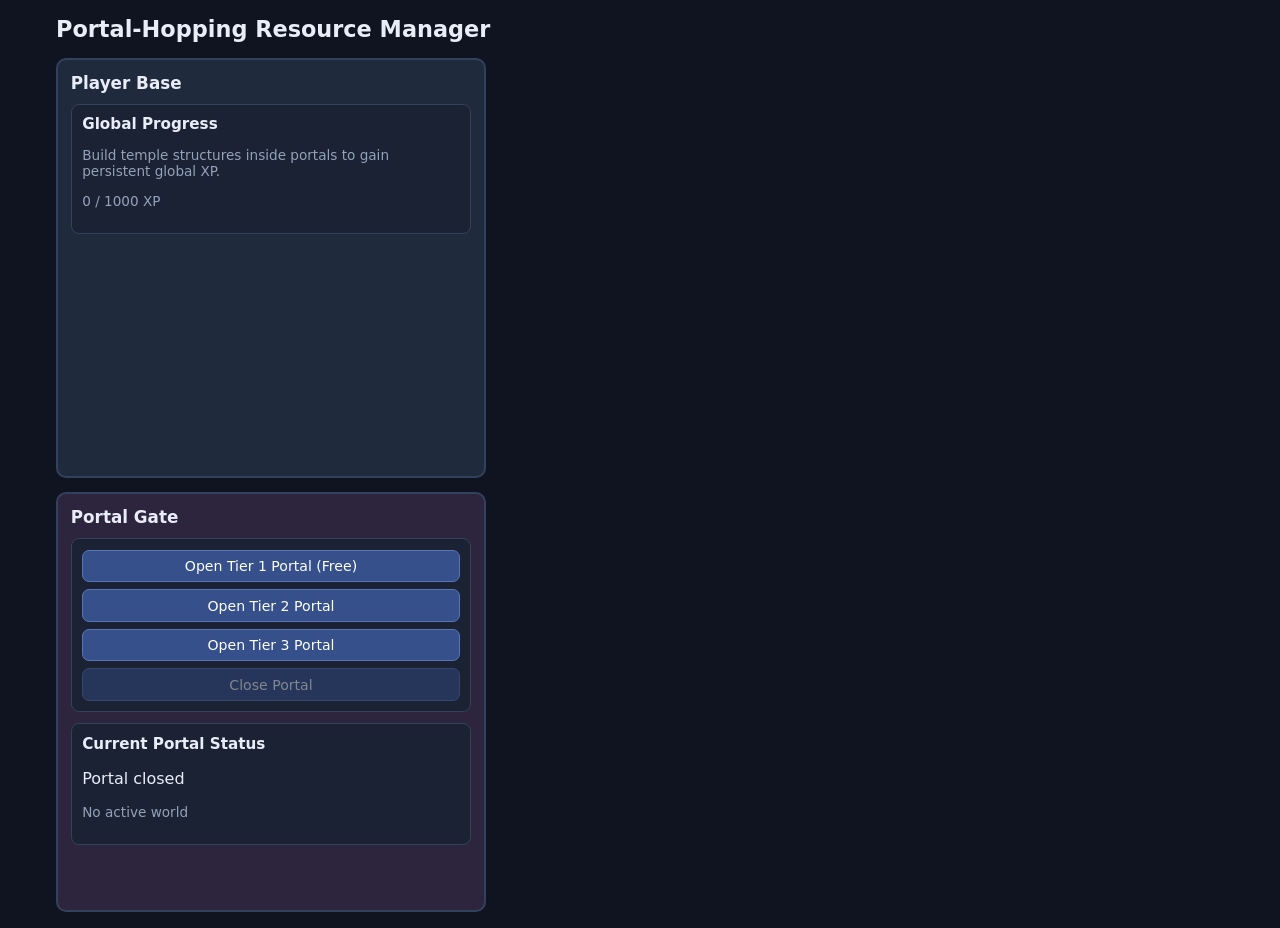
==== portal-hopping-resource-manager/index.html @ f0b563c3 "Add portal-hopping resource manager prototype. Implement tiered portal sessions with local-only upgr" ====
<!DOCTYPE html>
<html lang="en">
<head>
  <meta charset="UTF-8" />
  <meta name="viewport" content="width=device-width, initial-scale=1.0" />
  <title>Portal-Hopping Resource Manager</title>
  <link rel="stylesheet" href="style.css" />
</head>
<body>
  <div class="app">
    <header class="topbar">
      <h1>Portal-Hopping Resource Manager</h1>
    </header>

    <main class="layout">
      <div class="left-stack">
        <section class="column column--base" aria-labelledby="base-title">
          <h2 id="base-title">Player Base</h2>

          <div class="card">
            <h3>Global Progress</h3>
            <p class="muted">Build temple structures inside portals to gain persistent global XP.</p>
            <div class="bar">
              <div id="global-xp-fill" class="bar__fill"></div>
            </div>
            <p class="muted"><span id="global-xp-text">0 / 1000 XP</span></p>
          </div>
        </section>

        <section class="column column--gate" aria-labelledby="gate-title">
          <h2 id="gate-title">Portal Gate</h2>

          <div class="card controls">
            <button id="open-portal-t1-btn" type="button">Open Tier 1 Portal (Free)</button>
            <button id="open-portal-t2-btn" type="button">Open Tier 2 Portal</button>
            <button id="open-portal-t3-btn" type="button">Open Tier 3 Portal</button>
            <button id="close-portal-btn" type="button">Close Portal</button>
          </div>

          <div class="card">
            <h3>Current Portal Status</h3>
            <p id="portal-status-text">Portal closed</p>
            <p id="portal-type-text" class="muted">No active world</p>
          </div>
        </section>
      </div>

      <section id="portal-world" class="column column--world hidden" aria-labelledby="world-title">
        <h2 id="world-title">Active Portal World</h2>

        <div class="card">
          <h3>Local Inventory</h3>
          <ul class="resource-list">
            <li>Local Wood: <span id="local-wood">0 / 0</span></li>
            <li>Local Stone: <span id="local-stone">0 / 0</span></li>
            <li>Local Food: <span id="local-food">0 / 0</span></li>
            <li>Local Gold: <span id="local-gold">0 / 0</span></li>
          </ul>
        </div>

        <div class="card">
          <h3>Portal Upgrades (Reset on Close)</h3>
          <div class="actions-grid">
            <button id="upgrade-axes-btn" type="button">Portal Better Axes (12W)</button>
            <button id="upgrade-picks-btn" type="button">Portal Reinforced Picks (12S)</button>
            <button id="upgrade-auto-wood-btn" type="button">Auto Lumber Crew (+1/s) (140W)</button>
            <button id="upgrade-auto-stone-btn" type="button">Auto Quarry Team (+1/s) (140S)</button>
            <button id="upgrade-auto-food-btn" type="button">Auto Foragers (+1/s) (180F)</button>
            <button id="upgrade-auto-gold-btn" type="button">Auto Prospectors (+1/s) (180G)</button>
            <button id="upgrade-temple-btn" type="button">Build Stone Temple (+120 XP) (180W/180S)</button>
            <button id="upgrade-feast-temple-btn" type="button">Build Feast Shrine (+180 XP) (220F)</button>
            <button id="upgrade-golden-temple-btn" type="button">Build Golden Obelisk (+260 XP) (260G)</button>
          </div>
        </div>

        <div class="card">
          <h3>Local Actions</h3>
          <div class="actions-grid">
            <button id="action-chop-btn" type="button">Chop Wood</button>
            <button id="action-mine-btn" type="button">Mine Stone</button>
            <button id="action-forage-btn" type="button">Forage Food</button>
            <button id="action-panning-btn" type="button">Pan for Gold</button>
          </div>
        </div>
      </section>
    </main>
  </div>

  <script src="main.js"></script>
</body>
</html>
---- portal-hopping-resource-manager/style.css ----
:root {
  --bg: #0f1420;
  --panel: #1a2233;
  --panel-border: #33425c;
  --text: #e8edf7;
  --muted: #93a2bb;
  --accent: #5f8cff;
  --base-col: #1f2a3d;
  --gate-col: #2d243d;
  --world-col: #203628;
  font-family: Inter, system-ui, -apple-system, Segoe UI, Roboto, sans-serif;
}

* {
  box-sizing: border-box;
}

body {
  margin: 0;
  min-height: 100vh;
  background: var(--bg);
  color: var(--text);
}

.app {
  max-width: 1200px;
  margin: 0 auto;
  padding: 1rem;
}

.topbar h1 {
  margin: 0 0 1rem;
  font-size: 1.4rem;
}

.layout {
  display: grid;
  grid-template-columns: minmax(320px, 430px) 1fr;
  gap: 0.9rem;
  align-items: start;
}

.left-stack {
  display: grid;
  gap: 0.9rem;
}

.column {
  border: 2px solid var(--panel-border);
  border-radius: 10px;
  padding: 0.8rem;
  min-height: 420px;
}

.column--base {
  background: var(--base-col);
}

.column--gate {
  background: var(--gate-col);
}

.column--world {
  background: var(--world-col);
}

.column h2 {
  margin: 0 0 0.7rem;
  font-size: 1.05rem;
}

.card {
  background: var(--panel);
  border: 1px solid var(--panel-border);
  border-radius: 8px;
  padding: 0.65rem;
  margin-bottom: 0.7rem;
}

.card h3 {
  margin: 0 0 0.5rem;
  font-size: 0.95rem;
}

.resource-list {
  margin: 0;
  padding-left: 1rem;
  line-height: 1.55;
}

.upgrade {
  display: grid;
  grid-template-columns: 1fr auto;
  gap: 0.6rem;
  align-items: center;
  border: 1px solid var(--panel-border);
  border-radius: 8px;
  padding: 0.45rem;
  margin-bottom: 0.55rem;
}

.upgrade p {
  margin: 0.25rem 0 0;
  font-size: 0.84rem;
  color: var(--muted);
}

.cost {
  color: #ffc670;
}

button {
  border: 1px solid #5875b6;
  background: #35508b;
  color: #fff;
  border-radius: 7px;
  padding: 0.45rem 0.65rem;
  cursor: pointer;
  font: inherit;
  font-size: 0.88rem;
}

button:hover {
  background: #4160a2;
}

button:disabled {
  opacity: 0.45;
  cursor: not-allowed;
}

.controls {
  display: grid;
  gap: 0.45rem;
}

.actions-grid {
  display: grid;
  grid-template-columns: 1fr 1fr;
  gap: 0.5rem;
}

.muted {
  color: var(--muted);
  font-size: 0.85rem;
}

.hidden {
  visibility: hidden;
  pointer-events: none;
}

@media (max-width: 960px) {
  .layout {
    grid-template-columns: 1fr;
  }

  .column {
    min-height: auto;
  }
}
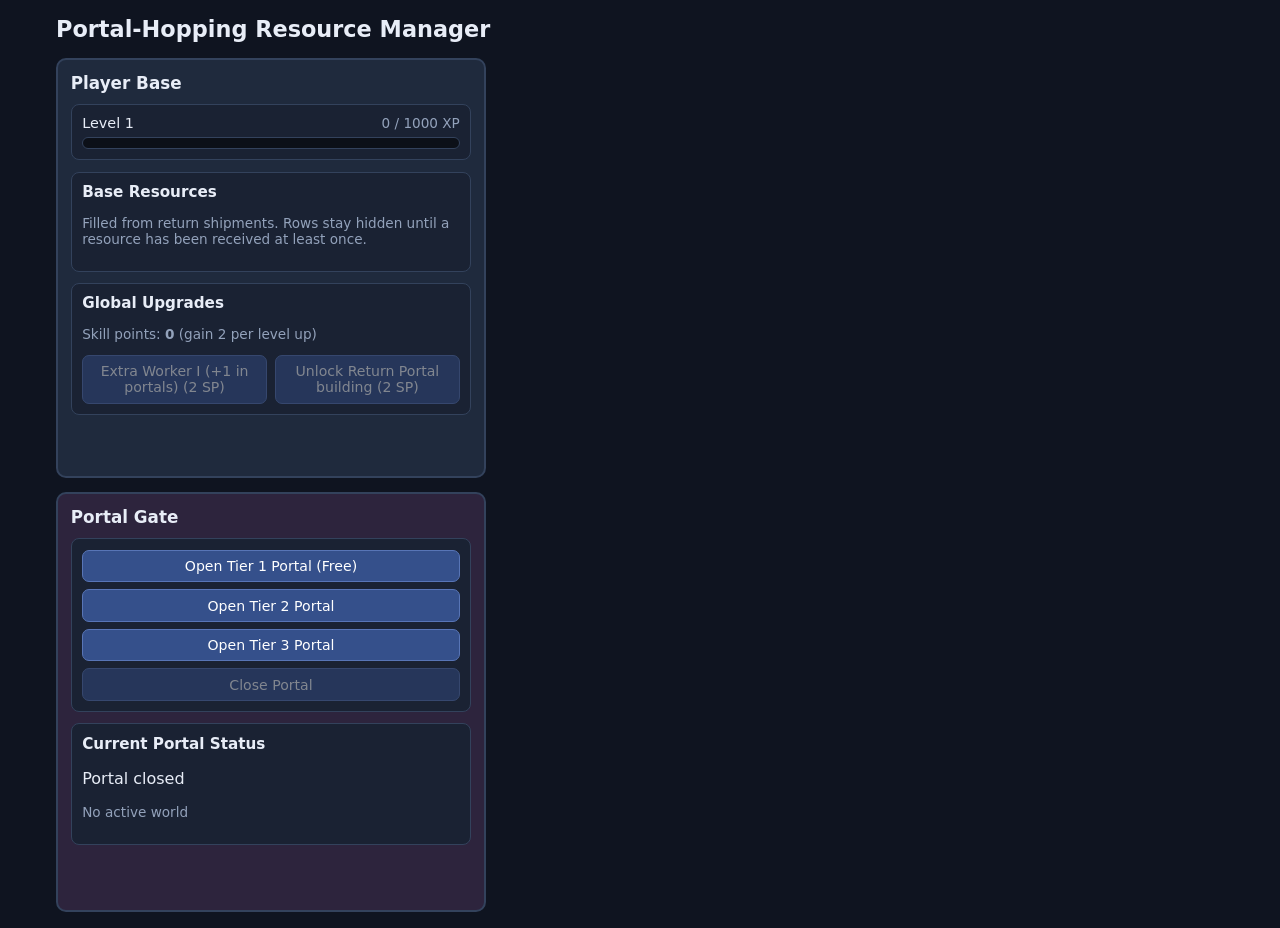
==== commit 78b9f240: "Portal prototype: gate on left, return unlock 2 SP, progression UI. Move Portal Gate back under the " ====
--- a/portal-hopping-resource-manager/index.html
+++ b/portal-hopping-resource-manager/index.html
@@ -17,13 +17,46 @@
         <section class="column column--base" aria-labelledby="base-title">
           <h2 id="base-title">Player Base</h2>
 
-          <div class="card">
-            <h3>Global Progress</h3>
-            <p class="muted">Build temple structures inside portals to gain persistent global XP.</p>
-            <div class="bar">
-              <div id="global-xp-fill" class="bar__fill"></div>
-            </div>
-            <p class="muted"><span id="global-xp-text">0 / 1000 XP</span></p>
+          <div class="card xp-card">
+            <div class="xp-bar-label-row">
+              <span id="level-text">Level 1</span>
+              <span id="xp-bar-label" class="muted">0 / 1000 XP</span>
+            </div>
+            <div id="xp-bar" class="bar" role="progressbar" aria-valuemin="0" aria-valuemax="1000" aria-valuenow="0">
+              <div id="xp-bar-fill" class="bar__fill"></div>
+            </div>
+          </div>
+
+          <div class="card">
+            <h3>Base Resources</h3>
+            <p class="muted">Filled from return shipments. Rows stay hidden until a resource has been received at least once.</p>
+            <ul class="resource-rows base-resource-rows">
+              <li id="base-row-wood" class="resource-row hidden">
+                <span class="resource-row__label">Wood</span>
+                <span id="base-wood" class="resource-row__stock">0</span>
+              </li>
+              <li id="base-row-stone" class="resource-row hidden">
+                <span class="resource-row__label">Stone</span>
+                <span id="base-stone" class="resource-row__stock">0</span>
+              </li>
+              <li id="base-row-food" class="resource-row hidden">
+                <span class="resource-row__label">Food</span>
+                <span id="base-food" class="resource-row__stock">0</span>
+              </li>
+              <li id="base-row-gold" class="resource-row hidden">
+                <span class="resource-row__label">Gold</span>
+                <span id="base-gold" class="resource-row__stock">0</span>
+              </li>
+            </ul>
+          </div>
+
+          <div class="card">
+            <h3>Global Upgrades</h3>
+            <p class="muted">Skill points: <strong id="skill-points">0</strong> (gain 2 per level up)</p>
+            <div class="actions-grid global-upgrade-grid">
+              <button id="global-worker-btn" type="button" class="upgrade-btn">Extra Worker I (2 SP)</button>
+              <button id="global-return-unlock-btn" type="button" class="upgrade-btn">Unlock Return Portal (2 SP)</button>
+            </div>
           </div>
         </section>
 
@@ -46,42 +79,121 @@
       </div>
 
       <section id="portal-world" class="column column--world hidden" aria-labelledby="world-title">
-        <h2 id="world-title">Active Portal World</h2>
-
-        <div class="card">
-          <h3>Local Inventory</h3>
-          <ul class="resource-list">
-            <li>Local Wood: <span id="local-wood">0 / 0</span></li>
-            <li>Local Stone: <span id="local-stone">0 / 0</span></li>
-            <li>Local Food: <span id="local-food">0 / 0</span></li>
-            <li>Local Gold: <span id="local-gold">0 / 0</span></li>
-          </ul>
-        </div>
-
-        <div class="card">
-          <h3>Portal Upgrades (Reset on Close)</h3>
-          <div class="actions-grid">
-            <button id="upgrade-axes-btn" type="button">Portal Better Axes (12W)</button>
-            <button id="upgrade-picks-btn" type="button">Portal Reinforced Picks (12S)</button>
-            <button id="upgrade-auto-wood-btn" type="button">Auto Lumber Crew (+1/s) (140W)</button>
-            <button id="upgrade-auto-stone-btn" type="button">Auto Quarry Team (+1/s) (140S)</button>
-            <button id="upgrade-auto-food-btn" type="button">Auto Foragers (+1/s) (180F)</button>
-            <button id="upgrade-auto-gold-btn" type="button">Auto Prospectors (+1/s) (180G)</button>
-            <button id="upgrade-temple-btn" type="button">Build Stone Temple (+120 XP) (180W/180S)</button>
-            <button id="upgrade-feast-temple-btn" type="button">Build Feast Shrine (+180 XP) (220F)</button>
-            <button id="upgrade-golden-temple-btn" type="button">Build Golden Obelisk (+260 XP) (260G)</button>
-          </div>
-        </div>
-
-        <div class="card">
-          <h3>Local Actions</h3>
-          <div class="actions-grid">
-            <button id="action-chop-btn" type="button">Chop Wood</button>
-            <button id="action-mine-btn" type="button">Mine Stone</button>
-            <button id="action-forage-btn" type="button">Forage Food</button>
-            <button id="action-panning-btn" type="button">Pan for Gold</button>
-          </div>
-        </div>
+          <h2 id="world-title">Active Portal World</h2>
+
+          <div class="card">
+            <h3>Local Inventory & Workers</h3>
+            <p class="muted worker-summary">Workers: <span id="worker-pool">1</span> total · <span id="worker-free">1</span> unassigned</p>
+            <ul class="resource-rows" id="resource-rows">
+              <li id="row-wood" class="resource-row hidden" data-resource="wood">
+                <span class="resource-row__label">Wood</span>
+                <span id="local-wood" class="resource-row__stock">0 (0 left)</span>
+                <span class="resource-row__workers">
+                  <button type="button" class="btn-mini" data-worker-minus="wood">−</button>
+                  <span id="workers-wood">0</span>
+                  <button type="button" class="btn-mini" data-worker-plus="wood">+</button>
+                </span>
+              </li>
+              <li id="row-stone" class="resource-row hidden" data-resource="stone">
+                <span class="resource-row__label">Stone</span>
+                <span id="local-stone" class="resource-row__stock">0 (0 left)</span>
+                <span class="resource-row__workers">
+                  <button type="button" class="btn-mini" data-worker-minus="stone">−</button>
+                  <span id="workers-stone">0</span>
+                  <button type="button" class="btn-mini" data-worker-plus="stone">+</button>
+                </span>
+              </li>
+              <li id="row-food" class="resource-row hidden" data-resource="food">
+                <span class="resource-row__label">Food</span>
+                <span id="local-food" class="resource-row__stock">0 (0 left)</span>
+                <span class="resource-row__workers">
+                  <button type="button" class="btn-mini" data-worker-minus="food">−</button>
+                  <span id="workers-food">0</span>
+                  <button type="button" class="btn-mini" data-worker-plus="food">+</button>
+                </span>
+              </li>
+              <li id="row-gold" class="resource-row hidden" data-resource="gold">
+                <span class="resource-row__label">Gold</span>
+                <span id="local-gold" class="resource-row__stock">0 (0 left)</span>
+                <span class="resource-row__workers">
+                  <button type="button" class="btn-mini" data-worker-minus="gold">−</button>
+                  <span id="workers-gold">0</span>
+                  <button type="button" class="btn-mini" data-worker-plus="gold">+</button>
+                </span>
+              </li>
+            </ul>
+          </div>
+
+          <div id="return-portal-card" class="card hidden">
+            <h3>Return Portal</h3>
+            <p class="muted">Send up to 50 of one local resource to the base (capped by what you hold). 30s cooldown.</p>
+            <div class="return-controls">
+              <label class="muted" for="return-resource-select">Resource</label>
+              <select id="return-resource-select"></select>
+              <button id="return-send-btn" type="button">Send to base</button>
+            </div>
+            <p id="return-cooldown-text" class="muted hidden">Cooldown: <span id="return-cooldown-seconds">0</span>s</p>
+            <div id="return-cooldown-bar" class="bar bar--cooldown hidden">
+              <div id="return-cooldown-fill" class="bar__fill bar__fill--cooldown"></div>
+            </div>
+          </div>
+
+          <div class="card">
+            <h3>Portal Upgrades (Reset on Close)</h3>
+            <div class="actions-grid" id="upgrade-grid">
+              <button id="upgrade-wood-btn" type="button" class="upgrade-btn">Reinforced Wood I</button>
+              <button id="upgrade-stone-btn" type="button" class="upgrade-btn">Reinforced Stone I</button>
+              <button id="upgrade-food-btn" type="button" class="upgrade-btn">Reinforced Food I</button>
+              <button id="upgrade-gold-btn" type="button" class="upgrade-btn">Reinforced Gold I</button>
+            </div>
+          </div>
+
+          <div class="card">
+            <h3>Buildings</h3>
+            <p class="muted">Purchased buildings construct automatically over time (no workers required).</p>
+            <ul class="building-rows">
+              <li class="building-block">
+                <div id="building-row-stone" class="resource-row">
+                  <span class="resource-row__label">Stone Temple</span>
+                  <span id="building-stone-status" class="resource-row__stock">Built: 0 · Under construction: 0</span>
+                  <span class="resource-row__workers">
+                    <button id="buy-stone-btn" type="button">Buy</button>
+                  </span>
+                </div>
+                <div id="building-stone-bars" class="build-bars" aria-hidden="true"></div>
+              </li>
+              <li id="building-block-feast" class="building-block hidden">
+                <div id="building-row-feast" class="resource-row">
+                  <span class="resource-row__label">Feast Shrine</span>
+                  <span id="building-feast-status" class="resource-row__stock">Built: 0 · Under construction: 0</span>
+                  <span class="resource-row__workers">
+                    <button id="buy-feast-btn" type="button">Buy</button>
+                  </span>
+                </div>
+                <div id="building-feast-bars" class="build-bars"></div>
+              </li>
+              <li id="building-block-golden" class="building-block hidden">
+                <div id="building-row-golden" class="resource-row">
+                  <span class="resource-row__label">Golden Obelisk</span>
+                  <span id="building-golden-status" class="resource-row__stock">Built: 0 · Under construction: 0</span>
+                  <span class="resource-row__workers">
+                    <button id="buy-golden-btn" type="button">Buy</button>
+                  </span>
+                </div>
+                <div id="building-golden-bars" class="build-bars"></div>
+              </li>
+              <li id="building-row-return-wrap" class="building-block hidden">
+                <div id="building-row-return" class="resource-row">
+                  <span class="resource-row__label">Return Portal</span>
+                  <span id="building-return-status" class="resource-row__stock">Built: 0 · Under construction: 0</span>
+                  <span class="resource-row__workers">
+                    <button id="buy-return-btn" type="button">Buy</button>
+                  </span>
+                </div>
+                <div id="building-return-bars" class="build-bars"></div>
+              </li>
+            </ul>
+          </div>
       </section>
     </main>
   </div>
--- a/portal-hopping-resource-manager/style.css
+++ b/portal-hopping-resource-manager/style.css
@@ -45,6 +45,12 @@
   gap: 0.9rem;
 }
 
+.right-stack {
+  display: grid;
+  gap: 0.9rem;
+  align-content: start;
+}
+
 .column {
   border: 2px solid var(--panel-border);
   border-radius: 10px;
@@ -62,6 +68,82 @@
 
 .column--world {
   background: var(--world-col);
+  min-height: auto;
+}
+
+.xp-card .xp-bar-label-row {
+  display: flex;
+  justify-content: space-between;
+  align-items: baseline;
+  margin-bottom: 0.35rem;
+  font-size: 0.9rem;
+}
+
+.bar {
+  position: relative;
+  height: 12px;
+  border-radius: 999px;
+  background: #0c1018;
+  border: 1px solid var(--panel-border);
+  overflow: hidden;
+}
+
+.bar__fill {
+  height: 100%;
+  width: calc(var(--fill, 0) * 100%);
+  border-radius: 999px;
+  background: linear-gradient(90deg, #4a7dff, #7ab6ff);
+  transition: width 0.25s ease;
+}
+
+.bar--build {
+  height: 8px;
+  margin-top: 0.35rem;
+}
+
+.bar--cooldown {
+  margin-top: 0.35rem;
+  height: 8px;
+}
+
+.bar__fill--cooldown {
+  background: linear-gradient(90deg, #6a5acd, #9f8fff);
+}
+
+.build-bars {
+  margin: 0 0 0.35rem 0.25rem;
+}
+
+.building-block {
+  list-style: none;
+  border-bottom: 1px solid var(--panel-border);
+  padding-bottom: 0.35rem;
+  margin-bottom: 0.35rem;
+}
+
+.building-block:last-child {
+  border-bottom: none;
+  margin-bottom: 0;
+  padding-bottom: 0;
+}
+
+.return-controls {
+  display: grid;
+  gap: 0.4rem;
+  margin-bottom: 0.35rem;
+}
+
+.return-controls select {
+  font: inherit;
+  padding: 0.35rem 0.45rem;
+  border-radius: 6px;
+  border: 1px solid var(--panel-border);
+  background: #0c1018;
+  color: var(--text);
+}
+
+.global-upgrade-grid {
+  margin-top: 0.35rem;
 }
 
 .column h2 {
@@ -146,8 +228,51 @@
 }
 
 .hidden {
-  visibility: hidden;
-  pointer-events: none;
+  display: none !important;
+}
+
+.worker-summary {
+  margin: 0 0 0.5rem;
+}
+
+.resource-rows {
+  list-style: none;
+  margin: 0;
+  padding: 0;
+}
+
+.resource-row {
+  display: grid;
+  grid-template-columns: 4.5rem 1fr auto;
+  gap: 0.5rem;
+  align-items: center;
+  padding: 0.35rem 0;
+  border-bottom: 1px solid var(--panel-border);
+}
+
+.resource-row:last-child {
+  border-bottom: none;
+}
+
+.resource-row__stock {
+  font-size: 0.82rem;
+  color: var(--muted);
+}
+
+.resource-row__workers {
+  display: flex;
+  align-items: center;
+  gap: 0.25rem;
+  font-variant-numeric: tabular-nums;
+}
+
+.btn-mini {
+  width: 1.75rem;
+  height: 1.75rem;
+  padding: 0;
+  line-height: 1;
+  font-size: 1rem;
+  border-radius: 6px;
 }
 
 @media (max-width: 960px) {
